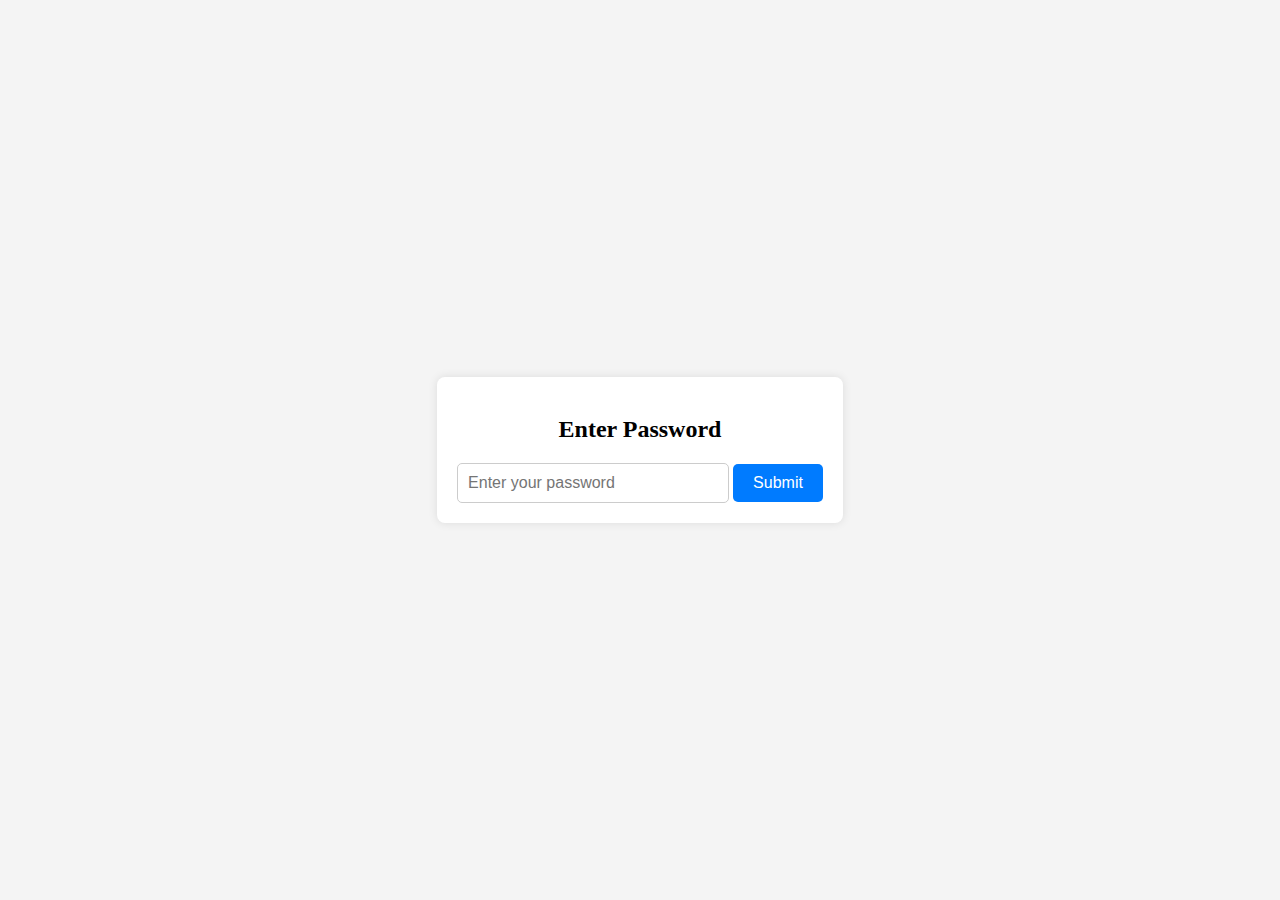
==== index.html @ 87f34737 "update" ====
<!DOCTYPE html>
<html>
<head>
    <title>Password</title>
    <link rel="stylesheet" href="assets/pass/pass.css">
    <link rel="stylesheet" href="styles.css"> <!-- New stylesheet for custom styling -->
</head>
<body>

    <div class="password-container">
        <h2>Enter Password</h2>
        <input type="password" id="passwordInput" placeholder="Enter your password">
        <button onclick="checkPassword()">Submit</button>
    </div>
    
    <script src="assets/pass/pass.js"></script>
    <script src="script.js"></script> <!-- JavaScript file for validation -->
</body>
</html>
---- assets/pass/pass.css ----
body {
    display: flex;
    justify-content: center;
    align-items: center;
    height: 100vh;
    margin: 0;
    background-color: #f4f4f4;
}

.password-container {
    text-align: center;
    background-color: #fff;
    padding: 20px;
    border-radius: 8px;
    box-shadow: 0 0 10px rgba(0, 0, 0, 0.1);
}

h2 {
    margin-bottom: 20px;
    font-size: 24px;
}

input[type="password"] {
    width: 250px;
    padding: 10px;
    border: 1px solid #ccc;
    border-radius: 5px;
    font-size: 16px;
}

button {
    padding: 10px 20px;
    background-color: #007bff;
    color: #fff;
    border: none;
    border-radius: 5px;
    cursor: pointer;
    font-size: 16px;
}

button:hover {
    background-color: #0056b3;
}
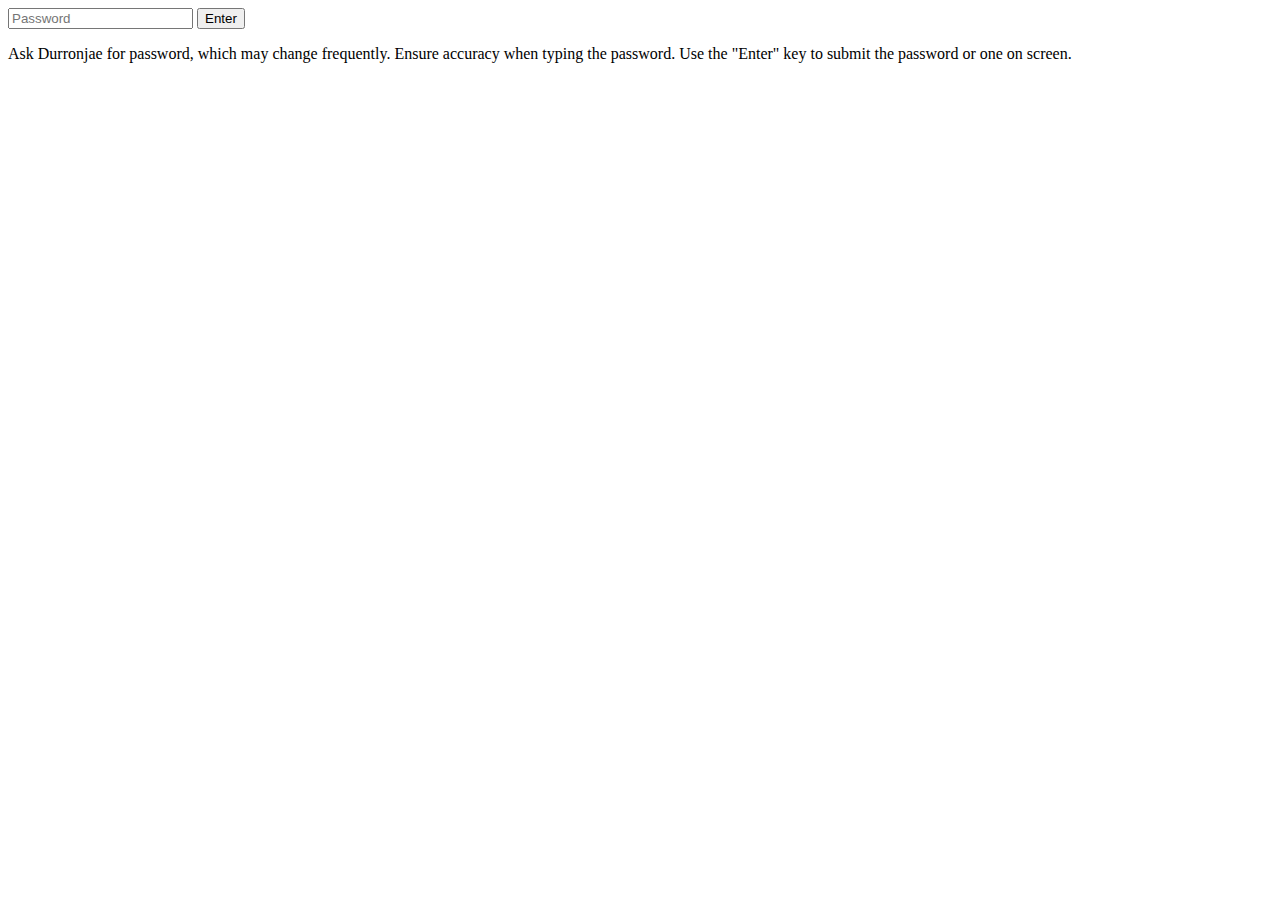
==== commit 532dc82c: "a" ====
--- a/index.html
+++ b/index.html
@@ -1,19 +1,16 @@
 <!DOCTYPE html>
 <html>
 <head>
-    <title>Password</title>
-    <link rel="stylesheet" href="assets/pass/pass.css">
-    <link rel="stylesheet" href="styles.css"> <!-- New stylesheet for custom styling -->
+    <title>Update</title>
+    <link rel="stylesheet" href="Data/css/pass.css">
 </head>
 <body>
+    <div>
+        <input type="password" id="categoryInput" placeholder="Password">
+        <button id="searchButton">Enter</button>
+        <p>Ask Durronjae for password, which may change frequently. Ensure accuracy when typing the password. Use the "Enter" key to submit the password or one on screen.</p>
+    </div>
 
-    <div class="password-container">
-        <h2>Enter Password</h2>
-        <input type="password" id="passwordInput" placeholder="Enter your password">
-        <button onclick="checkPassword()">Submit</button>
-    </div>
-    
-    <script src="assets/pass/pass.js"></script>
-    <script src="script.js"></script> <!-- JavaScript file for validation -->
+    <script src="Data/js/pass.js"></script>
 </body>
 </html>
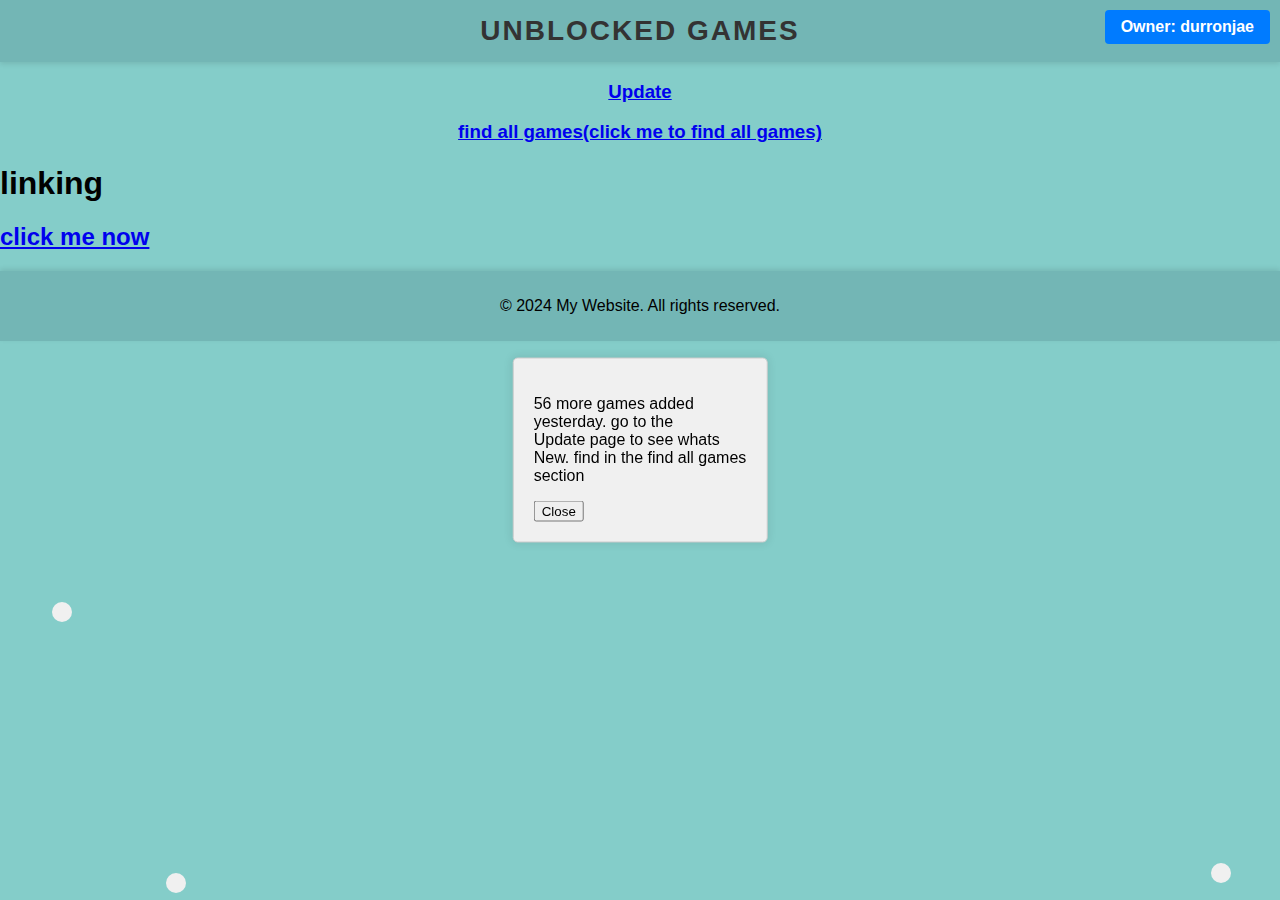
==== commit 26d98fc4: "a" ====
--- a/index.html
+++ b/index.html
@@ -1,16 +1,55 @@
 <!DOCTYPE html>
-<html>
+<html lang="en">
 <head>
-    <title>Update</title>
-    <link rel="stylesheet" href="Data/css/pass.css">
+    <meta charset="UTF-8">
+    <meta name="viewport" content="width=device-width, initial-scale=1.0">
+    <title>Unblocked Games</title>
+    <link rel="stylesheet" type="text/css" href="Main.css">
+    <link rel="stylesheet" type="text/css" href="Data/css/Chat.css">
 </head>
 <body>
+    <header>
+        <h1 style="text-align: center;">Unblocked Games</h1>
+        <a href="Owner-pass.html" id="owner">Owner: durronjae </a>
+    </header>
+
     <div>
-        <input type="password" id="categoryInput" placeholder="Password">
-        <button id="searchButton">Enter</button>
-        <p>Ask Durronjae for password, which may change frequently. Ensure accuracy when typing the password. Use the "Enter" key to submit the password or one on screen.</p>
+        <a href="Data/Update.html">
+            <center>
+                <h3>Update</h3>
+            </center>
+        </a>
+        <a href="find-all-games.html">
+            <center>
+                <h3>find all games(click me to find all games)</h3>
+            </center>
+        </a>
     </div>
 
-    <script src="Data/js/pass.js"></script>
+    <div id="message-box" class="hidden">
+        <p>56 more games added<br> yesterday. go to the <br>Update page to see whats<br> New. find in the find all games<br>section</p>
+        <button id="close-btn">Close</button>
+    </div>
+
+    <!-- Container for circles -->
+    <div id="circle-container"></div>
+
+    <!--
+    <div>
+        <h1>Unblocked</h1>
+    </div>
+--> 
+    <div>
+        <h1>linking</h1>
+        <a href="assets/games/unblocked/vex/vex3/"><h2>click me now</h2></a>
+    </div>
+
+    <footer>
+        <!-- Add your footer content here -->
+        <p>&copy; 2024 My Website. All rights reserved.</p>
+    </footer>
+
+    <!-- Include your JavaScript file -->
+    <script src="Main.js"></script>
 </body>
 </html>
--- a/Main.css
+++ b/Main.css
@@ -0,0 +1,105 @@
+/* Global Styles */
+body {
+    background-color: #0a9b9480; /* Light blue-green */
+    margin: 0;
+    padding: 0;
+    font-family: Arial, sans-serif; /* Consistent font stack */
+}
+
+/* Header Styles */
+header {
+    background-color: rgba(80, 134, 138, 0.315);
+    position: sticky;
+    top: 0;
+    z-index: 1000;
+    padding: 15px 0;
+    box-shadow: 0 2px 5px rgba(0, 0, 0, 0.1);
+    text-align: center;
+}
+
+header h1 {
+    color: #333;
+    font-size: 28px; /* Increased font size for header */
+    text-transform: uppercase;
+    letter-spacing: 2px;
+    margin: 0;
+}
+
+/* Image Container Styles */
+.image-container {
+    display: inline-block;
+    margin-right: 20px;
+    vertical-align: top;
+}
+
+.image-container2 {
+    display: inline-block;
+    margin-right: 20px;
+    vertical-align: top;
+}
+
+/* Footer Styles */
+footer {
+    text-align: center;
+    margin-top: 20px;
+    padding: 10px; /* Added padding for footer */
+    background-color: rgba(80, 134, 138, 0.315); /* Match header background color */
+    box-shadow: 0 -2px 5px rgba(0, 0, 0, 0.1); /* Add shadow at the top */
+}
+
+/* Message Box Styles */
+#message-box {
+    position: fixed;
+    top: 50%;
+    left: 50%;
+    transform: translate(-50%, -50%);
+    padding: 20px;
+    background-color: #f0f0f0;
+    border: 1px solid #ccc;
+    border-radius: 5px;
+    box-shadow: 0 0 10px rgba(0, 0, 0, 0.1);
+    z-index: 9999;
+}
+
+.hidden {
+    display: none;
+}
+
+/* Owner Styles */
+#owner {
+    position: fixed;
+    top: 10px;
+    right: 10px;
+    font-size: 16px;
+    font-weight: bold;
+    color: #fff;
+    background-color: #007bff;
+    border: none;
+    padding: 8px 16px;
+    border-radius: 4px;
+    cursor: pointer;
+    text-decoration: none;
+    z-index: 1001; /* Ensure it appears above other content */
+}
+
+#owner:hover {
+    background-color: #0056b3;
+}
+
+        /* Style for the circles */
+        .circle {
+            width: 20px; /* Initial width */
+            height: 20px; /* Initial height */
+            background-color: #f0f0f0; /* Light color */
+            position: fixed; /* Fixed position so they move with the screen */
+            border-radius: 50%; /* Make them circles */
+            animation: circleAnimation 5s linear infinite; /* Apply animation for continuous movement */
+            z-index: -1; /* Place behind other content */
+        }
+
+        /* Keyframes for circle animation */
+        @keyframes circleAnimation {
+            0% { transform: scale(1); }
+            50% { transform: scale(1.2); }
+            100% { transform: scale(1); }
+        }